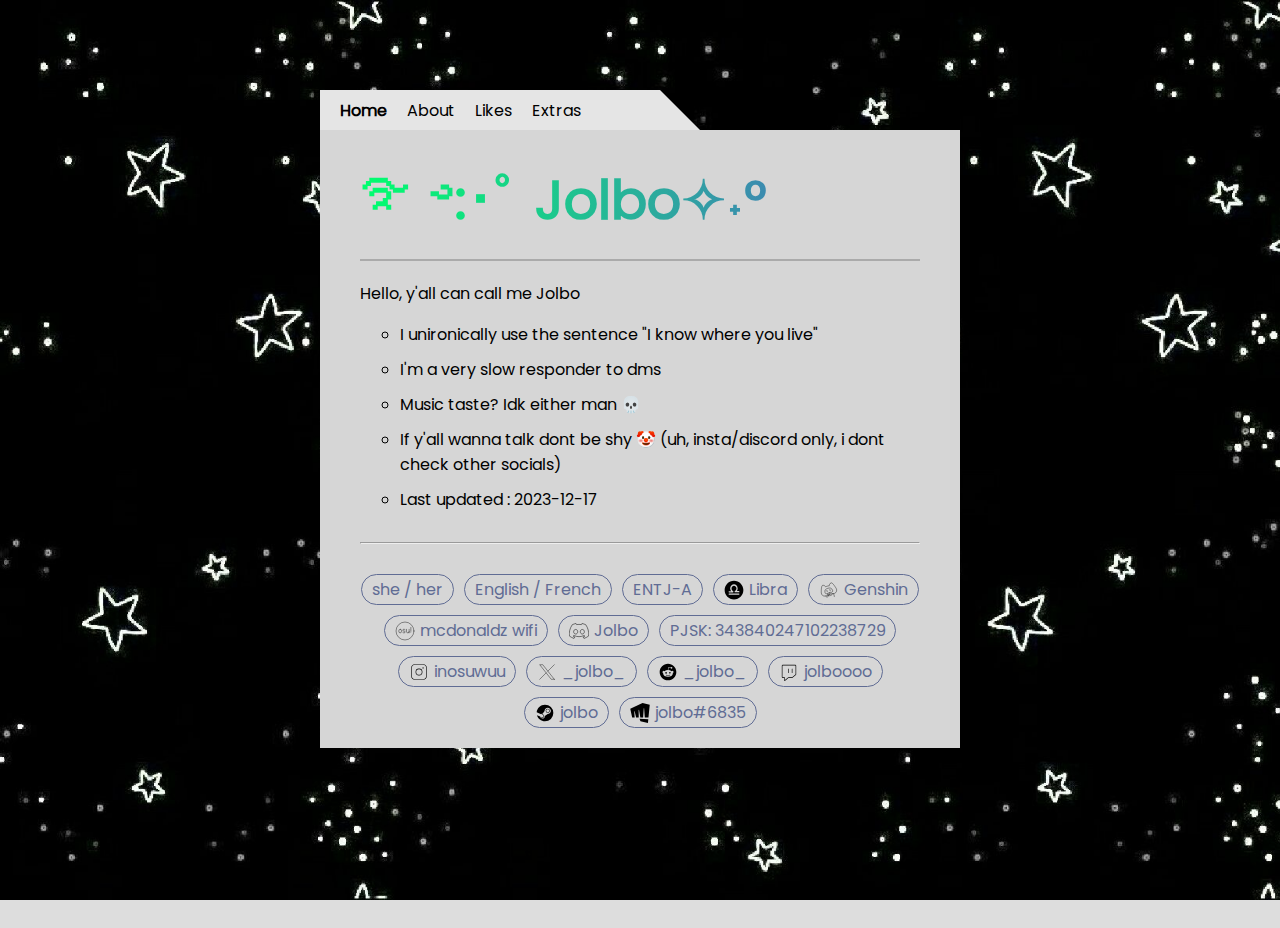
==== jolbo-main/src/index.html @ 1e84e7b3 "hello every nyan" ====
<!DOCTYPE html>
<html lang="en">

<head>
  <base target="_blank" />
  <meta http-equiv="Content-Type" content="text/html;charset=UTF-8" />
  <meta name="description" content="Nice pp" />
  <meta name="keywords" content="Jolbo" />
  <meta name="theme-color" content="#525FC8" />
  <meta name="viewport" content="width=device-width, initial-scale=1.0" />
  <meta name="og:title" content="Jolbo" />
  <meta name="og:description" content="Nice pp" />
  <meta name="og:url" content="https://jolboo.github.io/jolbo/" />
  <meta name="og:type" content="website" />
  <meta name="og:image" content="./icons/new_icon.png" />
  <meta name="og:image:alt" content="A blue flower" />
  <meta property="og:image:type" content="image/png" />
  <link rel="author" type="text/plain" href="./humans.txt" />
  <link rel="cannonical" href="https://jolboo.github.io/jolbo/" />
  <link rel="shortcut icon" href="./icons/new_icon.png" type="image/png" />
  <link rel="manifest" href="./data/webmanifest.webmanifest" />
  <link rel="stylesheet" type="text/css" href="./css/style.css" />
  <title>Jolbo</title>
</head>

<body>
  <div id="card">
    <div id="tabs-joiner">
      <div id="tabs">
        <div id="current">Home</div>
        <div>About</div>
        <div>Likes</div>
        <div>Extras</div>
      </div>
      <div id="triangle"></div>
    </div>
    <div id="content">
      <div id="home">
        <section>
          <header>
            <h1 id="name">࿐ ࿔:･ﾟ Jolbo✧˖°</h1>
            <hr id="separator" />
          </header>
        </section>
        <main>
          <section>
            <p>Hello, y'all can call me Jolbo</p>
            <ul>
              <li>I unironically use the sentence "I know where you live"</li>
              <li>I'm a very slow responder to dms</li>
    
              <li>Music taste? Idk either man 💀</li>
              <li>If y'all wanna talk dont be shy 🤡 (uh, insta/discord only, i dont check other socials) </li>
              <li>Last updated : 2023-12-17</li>
            </ul>
          </section>
        </main>
        <section>
          <hr id="pills-separator" />
          <div id="pills">
            <div>she / her</div>
            <div>English / French</div>
            <div id="personality">ENTJ-A</div>
            <div>
              <div id="img">
                <img src="./svg/libra.svg" height="20" width="20" alt="libra astrological sign image" />
              </div>
              Libra
            </div>
            <div id="Hoyolab">
              <div id="img"><img src="./svg/hoyolab.svg" height="20" width="20" alt="hoyolab image" /></div>
              Genshin
            </div>
            <div id="osu">
              <div id="img"><img src="./svg/osu.svg" height="20" width="20" alt="osu image" /></div>
              mcdonaldz wifi
            </div>
            <div>
              <div id="img"><img src="./svg/discord.svg" height="20" width="20" alt="discord image" /></div>
              Jolbo
            </div>
            <div id="pjsk">PJSK: 343840247102238729</div>
            <div id="Insta">
              <div id="img">
                <img src="./svg/instagram.svg" height="20" width="20" alt="instagram image" />
              </div>
              inosuwuu
            </div>
            <div id="X">
              <div id="img">
                <img src="./svg/twitter.svg" height="20" width="20" alt="X (Twitter) image" />
              </div>
              _jolbo_
            </div>
            <div id="Reddit">
              <div id="img"><img src="./svg/reddit.svg" height="20" width="20" alt="Reddit image" /></div>
              _jolbo_
            </div>
            <div id="Twitch">
              <div id="img"><img src="./svg/twitch.svg" height="20" width="20" alt="Twitch image" /></div>
              jolboooo
            </div>
            <div id="Steam">
              <div id="img"><img src="./svg/steam.svg" height="20" width="20" alt="Steam image" /></div>
              jolbo
            </div>
            <div>
              <div id="img"><img src="./svg/riot.svg" height="20" width="20" alt="Riot image" /></div>
              jolbo#6835
            </div>
          </div>
        </section>
      </div>

      <div id="about" style="display: none">
        <header>
          <h1>About</h1>
        </header>
        <section>
          <div id="about-grid-byi">
            <ul>
              <li class="byi-dni" id="byi">byi</li>
              <li>Too energetic at times</li>
              <li>Somehow I can remember the whole fnaf timeline, but not what I last ate</li>
              <li>If I don't reply, I'm not ghosting, I told myself "oh yh I'll answer later and ended up
                forgetting</li>
              <li>Pro at bad typing</li>
              <li>Lacks talent at pretty much everything</li>
              <li>Likes extreme things (roller coasters, deafing music, etc.)</li>
              <li>Very lazy/inactive tbh</li>
              <li>Very very (very) easily distracted by anything tbh</li>
              <li>If yall wanna talk dont be shy 🤡 (uh, insta/discord only, i don't check any other social)</li>
            </ul>
            <div>
              <img src="./assets/escary.jpg" width="300" height="300" class="center-pos" alt="" />
            </div>
          </div>
        </section>
        <section>
          <div id="about-grid-dni">
            <div>
              <img src="./assets/mad.jpg" width="200" height="200" alt="" />
            </div>
            <ul>
              <li class="byi-dni" id="byi">dni</li>
              <li>Anything toxic tbh</li>
              <li>Nothing in mutual</li>
              <li>Spam</li>
            </ul>
          </div>
        </section>
      </div>
      <div id="likes" style="display: none">
        <header>
          <h1>Likes</h1>
        </header>
        <div id="likes-grid">
          <section>
            <h2>General</h2>
            <ul>
              <li>Animanga</li>
              <li>Modern calligraphy</li>
              <li>Drawing my silly ocs</li>
              <li>N25</li>
              <li>Utaite</li>
              <li>AND THEORIES (i wont stop talking abt em)</li>
              <li>Internet drama</li>
            </ul>
          </section>
          <section>
            <h2>Music</h2>
            <ul>
              <li>Ado</li>
              <li>KANKAN</li>
              <li>Maretu</li>
              <li>Kikuohana</li>
              <li>Hiiragi Kirai</li>
              <li>Yugica</li>
              <li>Chogakusei</li>
              <li>
                <b>Song of the month</b> :
                <a href="https://youtu.be/r_wO7xKI-tw?si=ceNFmx7S6RmtJOh_-">Villain (Ado)</a>
              </li>
            </ul>
          </section>
          <section>
            <h2>Characters</h2>
            <ul>
              <li>Mizuki Akiyama</li>
              <li>Merry (from the ''Readymade'' MV, not the going merry lmao)</li>
              <li>VFlower</li>
              <li>Sanji</li>
              <li>Kaeya</li>
              <li>Enna Alouette</li>
              <li>The Puppet/marionette</li>
              <li>DeeDee(z nuts)</li>
            </ul>
          </section>
          <section>
            <h2>Games</h2>
            <ul>
              <li>PJSK</li>
              <li>Genshin</li>
              <li>Osu!</li>
              <li>Uh, idk i'm not much a gamer tbh</li>
            </ul>
          </section>
        </div>
      </div>
      <div id="extras" style="display: none">If ever anything I do bothers you, pls do tell me : )</div>
    </div>
  </div>
  <script src="./js/script.js" type="module"></script>
</body>

</html>
---- jolbo-main/src/css/style.css ----
@font-face {
  font-family: poppins;
  font-display: swap;
  src: url("../font/Poppins-Regular.ttf");
}

:root {
  --background-color-primary: #ddd;
  --background-color-secondary: #d6d6d6;
  --text-color-primary: black;
}

body {
  font-family: poppins;
  width: 100vw;
  height: 100vh;
  background-color: var(--background-color-primary);
  background-image: url(../assets/new_background.png);
  background-repeat: no-repeat;
  background-size: cover;
  background-attachment: fixed;
  overflow-x: hidden;
  overflow-y: auto;
  color: var(--text-color-primary);
}

body::-webkit-scrollbar{
  background-color: black;
}

#tabs-joiner{
  display: flex;
}

#triangle{
  width: 0px;
  width: 0;
	height: 0;
	border-left: 0px solid transparent;
	border-right: 40px solid transparent;
	border-bottom: 40px solid rgb(229, 229, 229);
}

#tabs {
  position: relative;
  width: fit-content;
  display: flex;
  gap: 20px;
  background-color: rgb(229, 229, 229);
  height: 40px;
  width: 50%;
  align-items: center;
  padding-left: 20px;
  user-select: none;
}

#tabs > div {
  cursor: pointer;
}

#tabs > div#current {
  font-weight: 900;
}

#card {
  position: absolute;
  left: 50%;
  top: 10%;
  transform: translate(-50%);
  width: 50%;
  padding-bottom: 20vh;
}

#content {
  background-color: var(--background-color-secondary);
  box-sizing: border-box;
  padding: 20px 40px;
}

#name {
  margin: 0px;
  animation-name: huer;
  animation-duration: 5s;
  animation-iteration-count: infinite;
  background: -webkit-linear-gradient(0deg, rgb(0, 255, 110), #525fc8);
  background-clip: text;
  -webkit-background-clip: text;
  -webkit-text-fill-color: transparent;
  color: #525fc8;
  padding: 10px 0;
  font-size: 54px;
}

@keyframes huer {
  from {
    filter: hue-rotate(0deg);
  }
  to {
    filter: hue-rotate(360deg);
  }
}

#pills-separator {
  margin: 30px 0;
}

#pills {
  display: flex;
  flex-wrap: wrap;
  margin: 0px;
  color: black;
  font-size: 16px;
  gap: 10px;
  justify-content: center;
}

#pills > div {
  border: 1px solid black;
  padding: 2px 10px;
  border-radius: 30px;
  background-color: transparent;
  border-color: #606c94;
  color: #606c94;
  user-select: none;
  transition: 0.75s;
  display: flex;
  gap: 5px;
}

#pills > div > #img {
  width: 20px;
  height: 20px;
  align-self: center;
  justify-self: center;
}

#separator {
  border: 1px solid #aaa;
  margin-bottom: 20px;
}

#pills > div:hover {
  background-color: #606c94;
  color: white;
}

#pills > div[id] {
  cursor: pointer;
}

h2{
  margin: 0px;
  padding: 5px 0;
}

.byi-dni{
  text-transform: uppercase;
  margin: 0px;
  list-style: none;
  font-size: 24px;
  font-weight: 900;
}

#dni{
  display: flex;
  align-self: flex-end;
}

#about-grid-byi{
  display: grid;
  grid-template-columns: 50% auto;
  align-items: center;
  justify-items: center;
}

#about-grid-dni{
  display: grid;
  grid-template-columns: auto auto;
  justify-items: center;
}


ul > li {
  list-style-type: circle;
  margin: 10px 0;
}

img {
  user-select: none;
  -webkit-user-drag: none;
}

#likes-grid{
  display: grid;
  grid-template-columns: auto auto;
}

a, a:visited{
  color: dodgerblue;
  text-decoration: underline;
  text-decoration-color: transparent;
  transition-property: text-decoration-color;
  transition-duration: 0.75s;
  cursor: pointer;
}

a:hover{
  text-decoration-color: dodgerblue;
}
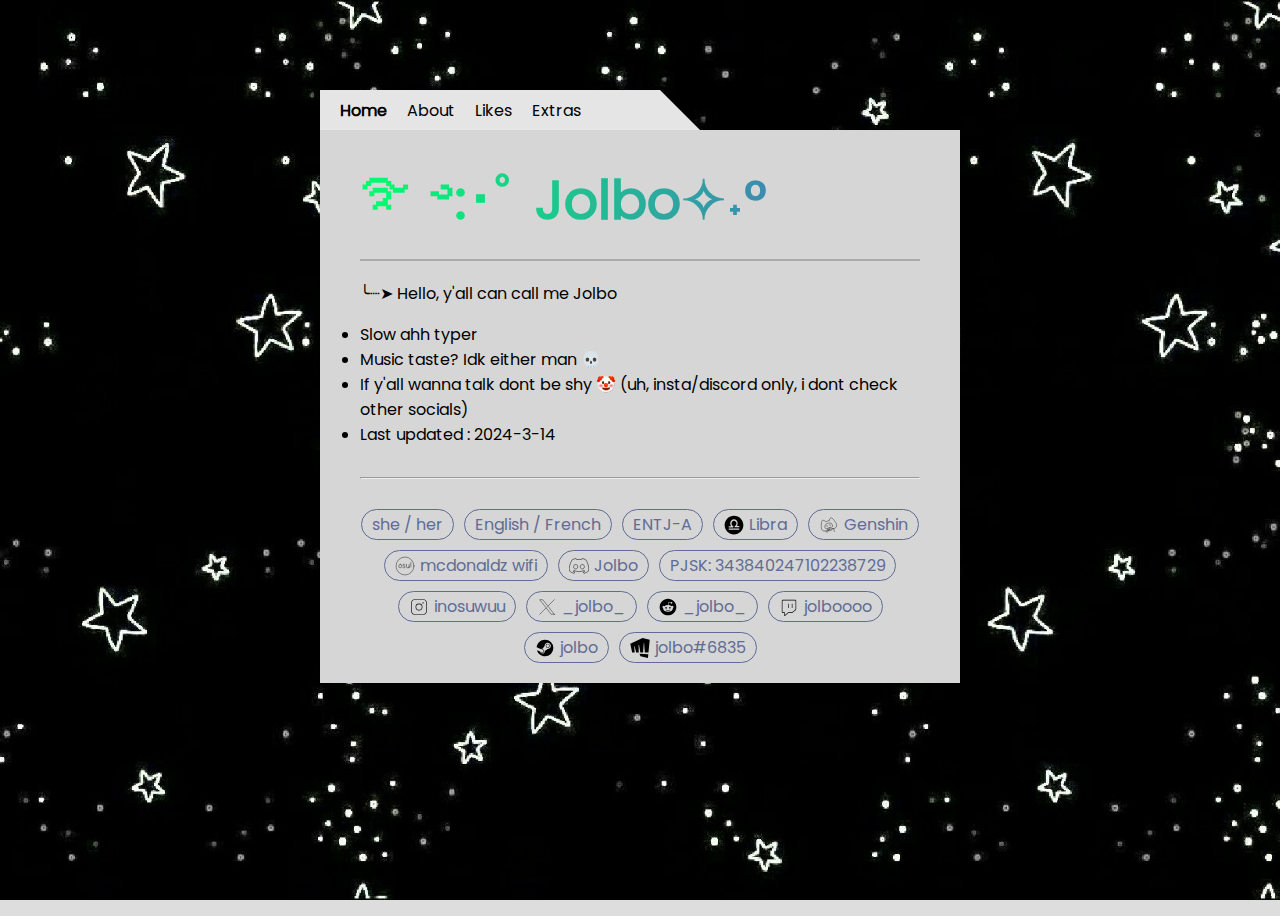
==== commit a5e52a0a: "goofy ahh update" ====
--- a/jolbo-main/src/index.html
+++ b/jolbo-main/src/index.html
@@ -44,14 +44,11 @@
         </section>
         <main>
           <section>
-            <p>Hello, y'all can call me Jolbo</p>
-            <ul>
-              <li>I unironically use the sentence "I know where you live"</li>
-              <li>I'm a very slow responder to dms</li>
-    
-              <li>Music taste? Idk either man 💀</li>
-              <li>If y'all wanna talk dont be shy 🤡 (uh, insta/discord only, i dont check other socials) </li>
-              <li>Last updated : 2023-12-17</li>
+            <p>╰┈➤ Hello, y'all can call me Jolbo</p>
+              <li> Slow ahh typer</li>
+              <li> Music taste? Idk either man 💀</li>
+              <li> If y'all wanna talk dont be shy 🤡 (uh, insta/discord only, i dont check other socials) </li>
+              <li> Last updated : 2024-3-14</li>
             </ul>
           </section>
         </main>
@@ -120,19 +117,12 @@
           <div id="about-grid-byi">
             <ul>
               <li class="byi-dni" id="byi">byi</li>
-              <li>Too energetic at times</li>
-              <li>Somehow I can remember the whole fnaf timeline, but not what I last ate</li>
-              <li>If I don't reply, I'm not ghosting, I told myself "oh yh I'll answer later and ended up
-                forgetting</li>
-              <li>Pro at bad typing</li>
-              <li>Lacks talent at pretty much everything</li>
-              <li>Likes extreme things (roller coasters, deafing music, etc.)</li>
-              <li>Very lazy/inactive tbh</li>
-              <li>Very very (very) easily distracted by anything tbh</li>
-              <li>If yall wanna talk dont be shy 🤡 (uh, insta/discord only, i don't check any other social)</li>
-            </ul>
-            <div>
-              <img src="./assets/escary.jpg" width="300" height="300" class="center-pos" alt="" />
+              <li>Acoustic and restarted</li>
+              <li>Diagnosed with major skill issue</li>
+              <li>If yall wanna talk dont be shy 🤡 (uh, insta/discord only)</li>
+            </ul>
+            <div>
+              <img src="./assets/escary.jpg" width="225" height="225" class="center-pos" alt="" />
             </div>
           </div>
         </section>
@@ -144,7 +134,6 @@
             <ul>
               <li class="byi-dni" id="byi">dni</li>
               <li>Anything toxic tbh</li>
-              <li>Nothing in mutual</li>
               <li>Spam</li>
             </ul>
           </div>
@@ -159,55 +148,50 @@
             <h2>General</h2>
             <ul>
               <li>Animanga</li>
-              <li>Modern calligraphy</li>
+              <li>Modern/gothic calligraphy</li>
               <li>Drawing my silly ocs</li>
-              <li>N25</li>
-              <li>Utaite</li>
-              <li>AND THEORIES (i wont stop talking abt em)</li>
-              <li>Internet drama</li>
+              <li>N25 (pjsk)</li>
+              <li>AND THEORIES (i wont stop yapping abt em)</li>
             </ul>
           </section>
           <section>
             <h2>Music</h2>
             <ul>
-              <li>Ado</li>
-              <li>KANKAN</li>
+              <li>Ado (oh wow how did you guess?!?!)</li>
+              <li>Mitski</li>
               <li>Maretu</li>
+              <li>Ghost and Pals</li>
               <li>Kikuohana</li>
               <li>Hiiragi Kirai</li>
-              <li>Yugica</li>
-              <li>Chogakusei</li>
               <li>
                 <b>Song of the month</b> :
-                <a href="https://youtu.be/r_wO7xKI-tw?si=ceNFmx7S6RmtJOh_-">Villain (Ado)</a>
+                <a href="https://youtu.be/wzVOB52N57o?si=RFXCNWFrm1y5vM01">Black and White (Ghost and Pals)</a>
               </li>
             </ul>
           </section>
           <section>
             <h2>Characters</h2>
             <ul>
-              <li>Mizuki Akiyama</li>
-              <li>Merry (from the ''Readymade'' MV, not the going merry lmao)</li>
-              <li>VFlower</li>
-              <li>Sanji</li>
-              <li>Kaeya</li>
-              <li>Enna Alouette</li>
-              <li>The Puppet/marionette</li>
-              <li>DeeDee(z nuts)</li>
+              <li>MERYYYYY (not the going merry bro)</li>
+              <li>Mizuki Akiyama (pjsk)</li>
+              <li>Dee Dee (ultimate custom night)</li>
+              <li>Cakeyy (ghost and pals oc)</li>
             </ul>
           </section>
           <section>
             <h2>Games</h2>
             <ul>
-              <li>PJSK</li>
-              <li>Genshin</li>
+              <li>Pjsk</li>
+              <li>Deltarune</li>
               <li>Osu!</li>
-              <li>Uh, idk i'm not much a gamer tbh</li>
+              <li>Deceit</li>
+              <li>Yume Nikki</li>
+              <li>Omori</li>
             </ul>
           </section>
         </div>
       </div>
-      <div id="extras" style="display: none">If ever anything I do bothers you, pls do tell me : )</div>
+      <div id="extras" style="display: none">i forgor</div>
     </div>
   </div>
   <script src="./js/script.js" type="module"></script>
